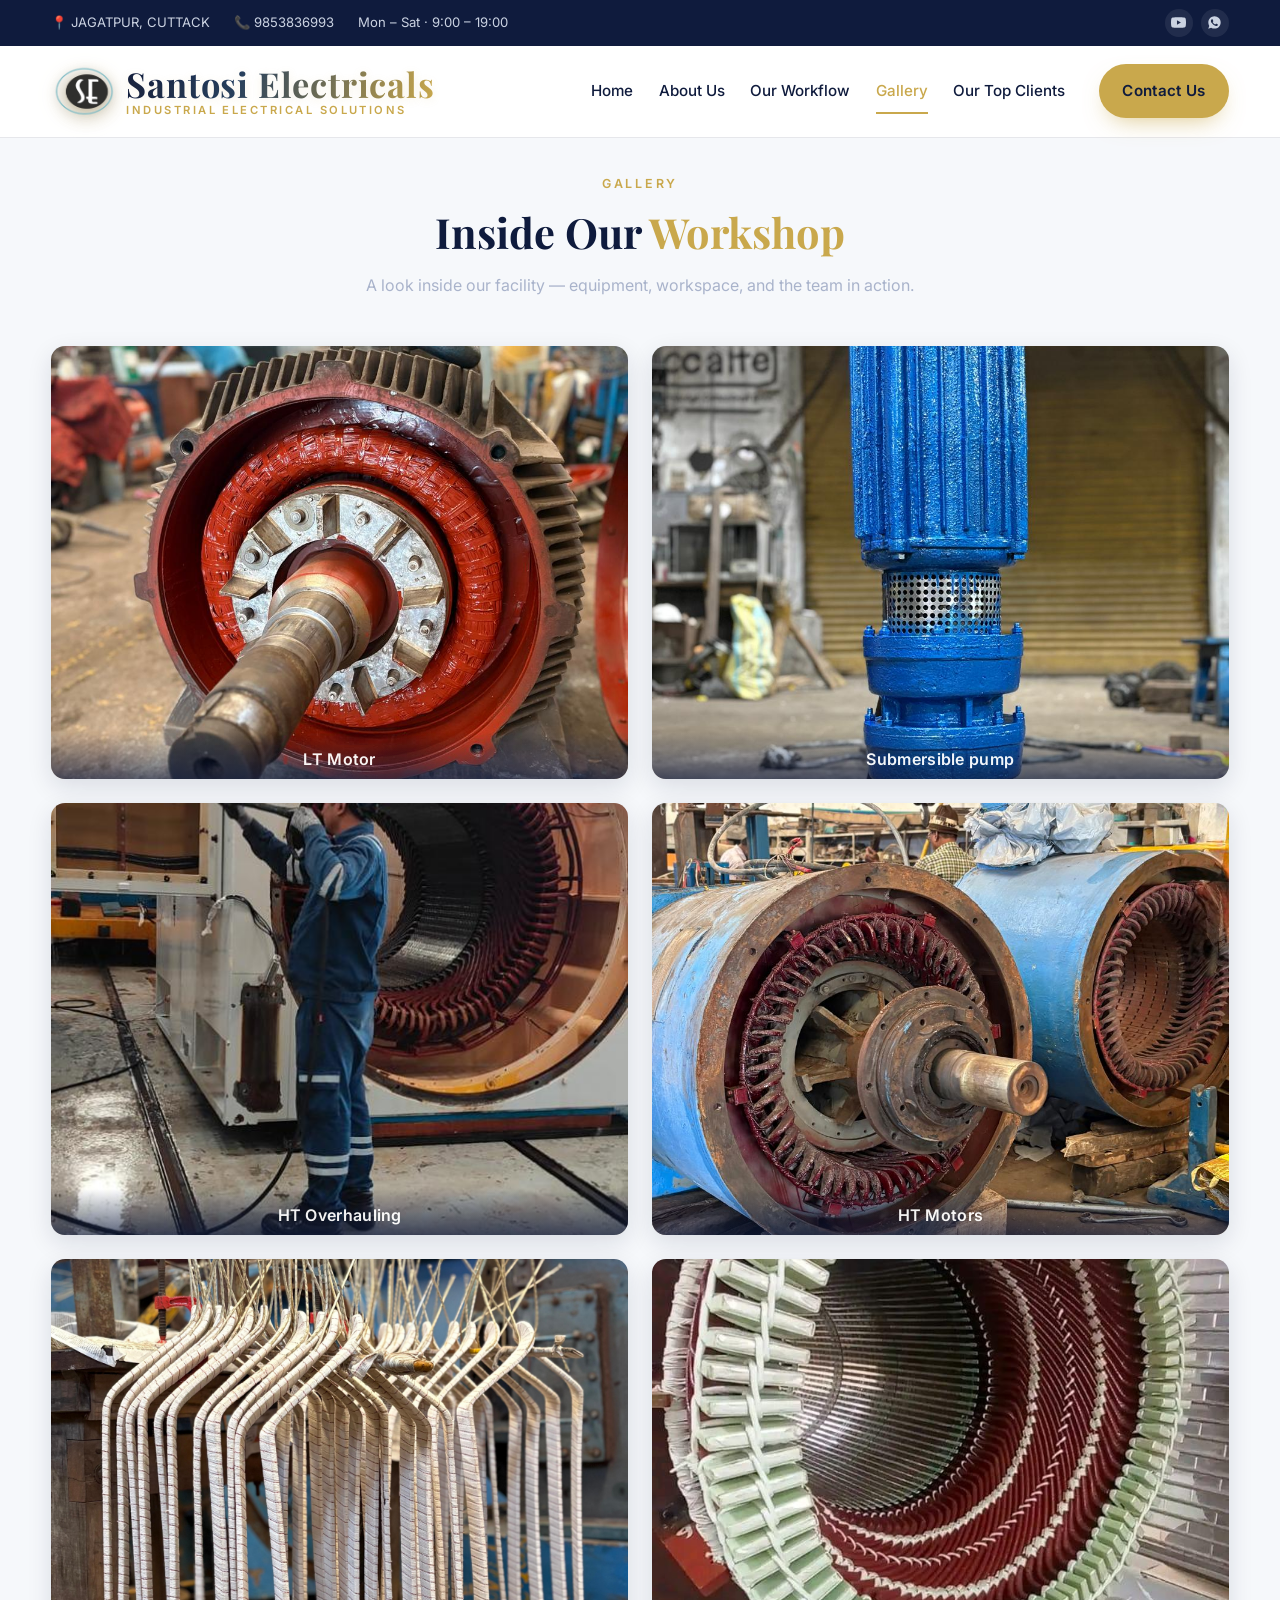
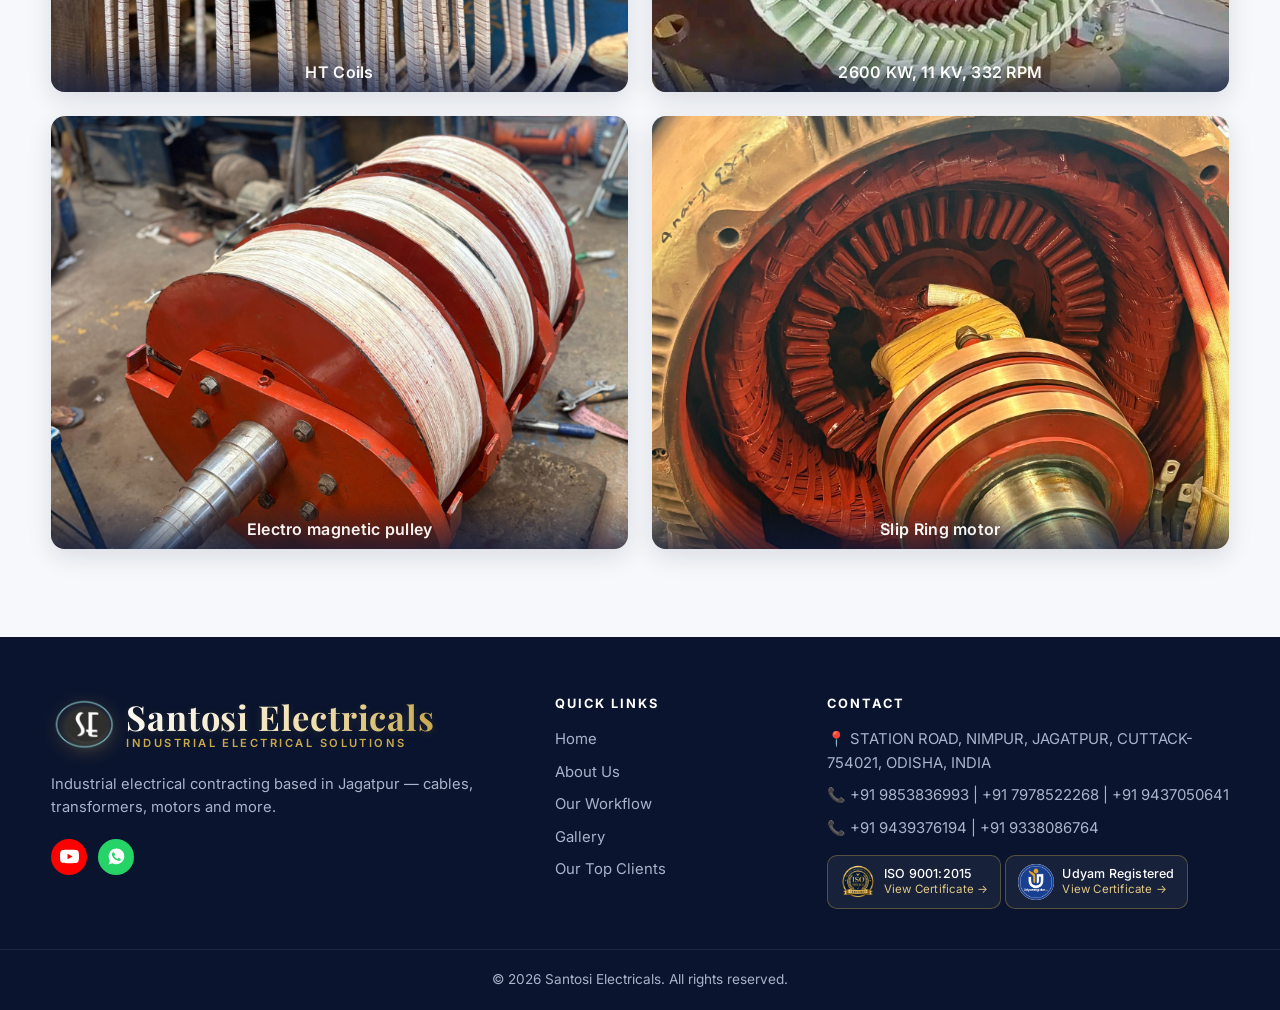
==== gallery.html @ 4893f8ea "Add files via upload" ====
<!doctype html>
<html lang="en">
    <link rel="stylesheet" href="style.css">
<head>
  <meta charset="utf-8" />
  <meta name="viewport" content="width=device-width, initial-scale=1" />
  <title>Gallery — Santosi Electricals</title>
  <meta name="description" content="Inside the Santosi Electricals workshop — transformer winding, motor repair, cable stock and the team in action." />
  <link rel="preconnect" href="https://fonts.googleapis.com" />
  <link rel="preconnect" href="https://fonts.gstatic.com" crossorigin />
  <link href="https://fonts.googleapis.com/css2?family=Playfair+Display:wght@600;700&family=Inter:wght@300;400;500;600;700&display=swap" rel="stylesheet" />
  <link rel="stylesheet" href="./styles.css" />
</head>
<body>
  <!-- TOP BAR -->
  <div class="topbar">
    <div class="container topbar__row">
      <span>📍 JAGATPUR, CUTTACK</span>
      <span>📞 <a href="tel:9853836993">9853836993</a></span>
      <span class="hide-sm">Mon – Sat · 9:00 – 19:00</span>
      <div class="topbar__socials">
        <a href="https://youtube.com/@santosielectricals?si=56mB2wYO0T63QfF6" target="_blank" rel="noopener" aria-label="YouTube" class="social social--yt">
          <svg viewBox="0 0 24 24" fill="currentColor"><path d="M23.5 6.19a3.02 3.02 0 0 0-2.12-2.14C19.5 3.5 12 3.5 12 3.5s-7.5 0-9.38.55A3.02 3.02 0 0 0 .5 6.19 31.5 31.5 0 0 0 0 12a31.5 31.5 0 0 0 .5 5.81 3.02 3.02 0 0 0 2.12 2.14c1.88.55 9.38.55 9.38.55s7.5 0 9.38-.55a3.02 3.02 0 0 0 2.12-2.14A31.5 31.5 0 0 0 24 12a31.5 31.5 0 0 0-.5-5.81zM9.55 15.5V8.5l6.27 3.5-6.27 3.5z"/></svg>
        </a>
        <a href="https://wa.me/919853836993" target="_blank" rel="noopener" aria-label="WhatsApp" class="social social--wa">
          <svg viewBox="0 0 24 24" fill="currentColor"><path d="M12.04 2C6.58 2 2.11 6.45 2.1 11.92c0 1.97.52 3.89 1.51 5.58L2 22l4.58-1.58c1.62.88 3.44 1.35 5.34 1.35h.04c5.46 0 9.92-4.45 9.93-9.93.01-2.65-1.03-5.14-2.91-7.02A9.86 9.86 0 0 0 12.04 2zm5.7 14.07c-.25.71-1.45 1.33-2.01 1.41-.53.08-1.04.24-3.45-.73-2.9-1.17-4.76-4.08-4.91-4.27-.14-.19-1.17-1.56-1.17-2.97 0-1.42.74-2.11.99-2.4.25-.29.55-.37.74-.37.18 0 .37 0 .53.01.19 0 .43-.07.66.51.24.6.82 2.1.89 2.25.08.15.12.32.03.51-.1.19-.15.31-.29.48-.14.17-.3.37-.43.5-.14.14-.29.29-.13.56.16.27.74 1.23 1.59 1.99 1.1.98 2.04 1.28 2.36 1.42.24.1.39.08.54-.05.15-.13.63-.73.8-.98.16-.25.33-.21.54-.13.22.08 1.38.65 1.62.77.24.12.4.18.46.28.06.1.06.58-.19 1.29z"/></svg>
        </a>
      </div>
    </div>
  </div>
  <!-- HEADER -->
  <header class="header" id="header">
    <div class="container header__row">
      <a href="./index.html" class="brand">
        <img src="logo-2.png" alt="Santosi Electricals logo" class="brand__logo" />
        <span class="brand__text">
          <strong>Santosi Electricals</strong>
          <em>Industrial Electrical Solutions</em>
        </span>
      </a>
      <nav class="nav" id="nav">
        <a href="./index.html#home" class="nav__link active">Home</a>
        <a href="./index.html#about" class="nav__link">About Us</a>
        <a href="./index.html#workflow" class="nav__link">Our Workflow</a>
        <a href="./gallery.html" class="nav__link">Gallery</a>
        <a href="./clients.html" class="nav__link active">Our Top Clients</a>
        <a href="https://forms.gle/D7yBqXoRjKszG5NP6" target="_blank" rel="noopener" class="btn btn--gold nav__cta">Contact Us</a>
      </nav>
      <button class="burger" id="burger" aria-label="Toggle menu">
        <span></span><span></span><span></span>
      </button>
    </div>
  </header>
  <section class="gallery gallery-page">
    <div class="container">
      <div class="section-head">
        <span class="eyebrow">Gallery</span>
        <h2>Inside Our <span class="gold">Workshop</span></h2>
        <p class="section-head__sub">A look inside our facility — equipment, workspace, and the team in action.</p>
      </div>
      <div class="gallery__grid">
        <a href="LT Motor.jpg" class="gallery__item" target="_blank" rel="noopener"><img src="LT Motor.jpg" alt="LT motor" loading="lazy"><span class="gallery__caption">LT Motor</span></a>
        <a href="Submersible pump.jpg" class="gallery__item" target="_blank" rel="noopener"><img src="Submersible pump.jpg" alt="Submersible pump" loading="lazy"><span class="gallery__caption">Submersible pump</span></a>
        <a href="HT Overhauling.jpg" class="gallery__item" target="_blank" rel="noopener"><img src="HT Overhauling.jpg" alt="HT overhauling" loading="lazy"><span class="gallery__caption">HT Overhauling</span></a>
        <a href="HT Motors.jpg" class="gallery__item" target="_blank" rel="noopener"><img src="HT Motors.jpg" alt="HT Motors" loading="lazy"><span class="gallery__caption">HT Motors</span></a>
        <a href="HT Coils.jpg" class="gallery__item" target="_blank" rel="noopener"><img src="HT Coils.jpg" alt="HT Coils" loading="lazy"><span class="gallery__caption">HT Coils</span></a>
        <a href="2600 KW, 11 KV, 332 RPM.jpg" class="gallery__item" target="_blank" rel="noopener"><img src="2600 KW, 11 KV, 332 RPM.jpg" alt="2600 KW, 11 KV, 332 RPM" loading="lazy"><span class="gallery__caption">2600 KW, 11 KV, 332 RPM</span></a>
        <a href="Electro magnetic pulley.jpg" class="gallery__item" target="_blank" rel="noopener"><img src="Electro magnetic pulley.jpg" alt="Electro magnetic pulley" loading="lazy"><span class="gallery__caption">Electro magnetic pulley</span></a>
        <a href="Slip Ring motor.jpg" class="gallery__item" target="_blank" rel="noopener"><img src="Slip Ring motor.jpg" alt="Slip Ring motor" loading="lazy"><span class="gallery__caption">Slip Ring motor</span></a>
      </div>
    </div>
  </section>
  <!-- FOOTER -->
  <footer class="footer">
    <div class="container footer__grid">
      <div>
        <div class="brand brand--light">
          <img src="logo-2.png" alt="Santosi Electricals logo" class="brand__logo" />
          <span class="brand__text">
            <strong>Santosi Electricals</strong>
            <em>Industrial Electrical Solutions</em>
          </span>
        </div>
        <p class="footer__about">Industrial electrical contracting based in Jagatpur — cables, transformers, motors and more.</p>
        <div class="footer__socials">
          <a href="https://youtube.com/@santosielectricals?si=56mB2wYO0T63QfF6" target="_blank" rel="noopener" aria-label="YouTube" class="social social--yt">
            <svg viewBox="0 0 24 24" fill="currentColor"><path d="M23.5 6.19a3.02 3.02 0 0 0-2.12-2.14C19.5 3.5 12 3.5 12 3.5s-7.5 0-9.38.55A3.02 3.02 0 0 0 .5 6.19 31.5 31.5 0 0 0 0 12a31.5 31.5 0 0 0 .5 5.81 3.02 3.02 0 0 0 2.12 2.14c1.88.55 9.38.55 9.38.55s7.5 0 9.38-.55a3.02 3.02 0 0 0 2.12-2.14A31.5 31.5 0 0 0 24 12a31.5 31.5 0 0 0-.5-5.81zM9.55 15.5V8.5l6.27 3.5-6.27 3.5z"/></svg>
          </a>
          <a href="https://wa.me/919853836993" target="_blank" rel="noopener" aria-label="WhatsApp" class="social social--wa">
            <svg viewBox="0 0 24 24" fill="currentColor"><path d="M12.04 2C6.58 2 2.11 6.45 2.1 11.92c0 1.97.52 3.89 1.51 5.58L2 22l4.58-1.58c1.62.88 3.44 1.35 5.34 1.35h.04c5.46 0 9.92-4.45 9.93-9.93.01-2.65-1.03-5.14-2.91-7.02A9.86 9.86 0 0 0 12.04 2zm5.7 14.07c-.25.71-1.45 1.33-2.01 1.41-.53.08-1.04.24-3.45-.73-2.9-1.17-4.76-4.08-4.91-4.27-.14-.19-1.17-1.56-1.17-2.97 0-1.42.74-2.11.99-2.4.25-.29.55-.37.74-.37.18 0 .37 0 .53.01.19 0 .43-.07.66.51.24.6.82 2.1.89 2.25.08.15.12.32.03.51-.1.19-.15.31-.29.48-.14.17-.3.37-.43.5-.14.14-.29.29-.13.56.16.27.74 1.23 1.59 1.99 1.1.98 2.04 1.28 2.36 1.42.24.1.39.08.54-.05.15-.13.63-.73.8-.98.16-.25.33-.21.54-.13.22.08 1.38.65 1.62.77.24.12.4.18.46.28.06.1.06.58-.19 1.29z"/></svg>
          </a>
        </div>
      </div>
      <div>
        <h5>Quick Links</h5>
        <ul>
          <li><a href="./index.html#home">Home</a></li>
          <li><a href="./index.html#about">About Us</a></li>
          <li><a href="./index.html#workflow">Our Workflow</a></li>
          <li><a href="./gallery.html">Gallery</a></li>
          <li><a href="./clients.html">Our Top Clients</a></li>
        </ul>
      </div>
      <div>
        <h5>Contact</h5>
        <ul>
          <li>📍 STATION ROAD, NIMPUR, JAGATPUR, CUTTACK-754021, ODISHA, INDIA</li>
          <li class="footer__phone">📞 <a href="tel:9853836993">+91 9853836993</a> | <a href="tel:7978522268">+91 7978522268</a> | <a href="tel:9437050641">+91 9437050641</a></li>
          <li class="footer__phone">📞 <a href="tel:9439376194">+91 9439376194</a> | <a href="tel:9338086764">+91 9338086764</a></li>
        </ul>
        <a href="SANTOSI ELECTRICALS.pdf" target="_blank" rel="noopener" class="iso-badge iso-badge--footer" aria-label="View ISO 9001:2015 Certificate (PDF)">
          <img src="iso-cert.png" alt="ISO 9001:2015 Certified" loading="lazy" />
          <span>ISO 9001:2015<br/><em>View Certificate →</em></span>
        </a>
        <a href="UYDAM CERTIFICATE.SE.pdf" target="_blank" rel="noopener" class="udyam-badge udyam-badge--footer" aria-label="View Udyam Certificate (PDF)">
          <img src="Udyam-cert-logo.png" alt="Udyam Registered" loading="lazy" />
          <span>Udyam Registered<br/><em>View Certificate →</em></span>
        </a>
      </div>
    </div>
    <div class="footer__bottom">
      <div class="container">© <span id="year"></span> Santosi Electricals. All rights reserved.</div>
    </div>
  </footer>
  <script src="./script.js"></script>
</body>
</html>
---- style.css ----
/* ---------- Tokens ---------- */
:root{
  --navy-900:#0f1b3d;
  --navy-800:#15244f;
  --navy-700:#1e3a5f;
  --gold:#c9a84c;
  --gold-soft:#e0c884;
  --paper:#e8edf3;
  --bg:#f6f8fb;
  --text:#0f1b3d;
  --muted:#5b6884;
  --line:rgba(15,27,61,.10);
  --shadow-lg:0 25px 60px -25px rgba(15,27,61,.45);
  --shadow-md:0 12px 30px -15px rgba(15,27,61,.35);
  --radius:14px;
}

*{box-sizing:border-box}
html{scroll-behavior:smooth;}
body{
  margin:0;
  font-family:'Inter',system-ui,sans-serif;
  color:var(--text);
  background:var(--bg);
  line-height:1.6;
  -webkit-font-smoothing:antialiased;
}
img{max-width:100%;display:block}
a{color:inherit;text-decoration:none}
h1,h2,h3,h4,h5{font-family:'Playfair Display',serif;font-weight:700;line-height:1.15;margin:0 0 .4em}
h1{font-size:clamp(2.2rem,5vw,4rem)}
h2{font-size:clamp(1.8rem,3.4vw,2.6rem)}
h3{font-size:1.25rem}
p{margin:0 0 1em}
.gold{color:var(--gold)}
.eyebrow{
  display:inline-block;
  font-size:.78rem;letter-spacing:.22em;text-transform:uppercase;
  color:var(--gold);font-weight:600;margin-bottom:.9rem;
}
.container{width:min(1180px,92%);margin-inline:auto}
.hide-sm{display:none}
@media(min-width:720px){.hide-sm{display:inline}}

/* ---------- Buttons ---------- */
.btn{
  display:inline-flex;align-items:center;justify-content:center;
  gap:.5rem;padding:.85rem 1.4rem;border-radius:999px;
  font-weight:600;font-size:.95rem;letter-spacing:.02em;
  transition:transform .2s ease, box-shadow .2s ease, background .2s ease, color .2s ease;
  border:1px solid transparent;cursor:pointer;
}
.btn--lg{padding:1.05rem 1.8rem;font-size:1rem}
.btn--gold{background:var(--gold);color:var(--navy-900);box-shadow:0 10px 25px -10px rgba(201,168,76,.7)}
.btn--gold:hover{background:var(--gold-soft);transform:translateY(-2px)}
.btn--navy{background:var(--navy-900);color:#fff}
.btn--navy:hover{background:var(--navy-800);transform:translateY(-2px)}
.btn--ghost{border-color:rgba(255,255,255,.5);color:#fff}
.btn--ghost:hover{background:rgba(255,255,255,.1)}
.btn--ghost-dark{border-color:var(--navy-900);color:var(--navy-900)}
.btn--ghost-dark:hover{background:var(--navy-900);color:#fff}

/* ---------- Top bar ---------- */
.topbar{background:var(--navy-900);color:#cbd3e2;font-size:.82rem}
.topbar__row{display:flex;gap:1.5rem;align-items:center;padding:.55rem 0;flex-wrap:wrap}
.topbar a:hover{color:var(--gold)}

/* ---------- Header ---------- */
.header{
  position:sticky;top:0;z-index:50;
  background:rgba(255,255,255,.92);
  backdrop-filter:blur(10px);
  border-bottom:1px solid var(--line);
}
.header__row{display:flex;align-items:center;justify-content:space-between;padding:.85rem 0}
.brand{display:flex;align-items:center;gap:.7rem}
.brand__mark{
  width:44px;height:44px;border-radius:10px;
  background:linear-gradient(135deg,var(--navy-900),var(--navy-700));
  color:var(--gold);display:grid;place-items:center;
  font-family:'Playfair Display',serif;font-weight:700;
  box-shadow:var(--shadow-md);
}
.brand__text{display:flex;flex-direction:column;line-height:1.05}
.brand__text strong{
  font-family:'Playfair Display',serif;
  font-size:2.15rem;font-weight:700;letter-spacing:.8px;
  background:linear-gradient(100deg,var(--navy-900) 0%,var(--navy-700) 35%,var(--gold) 100%);
  -webkit-background-clip:text;background-clip:text;color:transparent;
  text-shadow:0 2px 10px rgba(201,168,76,.15);
}
.brand__text em{font-style:normal;font-size:.7rem;letter-spacing:.22em;text-transform:uppercase;color:var(--gold);font-weight:600;margin-top:3px}
.brand__logo{
  width:64px;height:64px;object-fit:contain;display:block;
  filter:drop-shadow(0 4px 10px rgba(201,168,76,.45)) drop-shadow(0 2px 4px rgba(15,27,61,.25));
  transition:transform .35s ease, filter .35s ease;
}
.brand:hover .brand__logo{transform:rotate(-6deg) scale(1.05);filter:drop-shadow(0 6px 14px rgba(201,168,76,.65))}
.brand--light .brand__text strong{
  background:linear-gradient(95deg,#fff 0%,#f4e4b8 60%,var(--gold) 100%);
  -webkit-background-clip:text;background-clip:text;color:transparent;
}
.brand__logo--light{filter:drop-shadow(0 4px 12px rgba(201,168,76,.55))}

/* ---------- Topbar socials ---------- */
.topbar__socials{margin-left:auto;display:flex;gap:.5rem;align-items:center}
.topbar__socials .social{
  width:28px;height:28px;display:grid;place-items:center;border-radius:50%;
  background:rgba(255,255,255,.08);color:#cbd3e2;transition:all .25s ease;
}
.topbar__socials .social svg{width:15px;height:15px}
.social--yt{background:#FF0000;color:#fff;box-shadow:0 0 0 0 rgba(255,0,0,.55);animation:yt-pulse 2.2s infinite}
.social--yt svg{width:17px;height:17px}
.social--yt:hover{background:#e60000;transform:translateY(-2px) scale(1.08);box-shadow:0 4px 14px rgba(255,0,0,.45)}
@keyframes yt-pulse{0%{box-shadow:0 0 0 0 rgba(255,0,0,.55)}70%{box-shadow:0 0 0 8px rgba(255,0,0,0)}100%{box-shadow:0 0 0 0 rgba(255,0,0,0)}}

.social--wa{background:#25D366;color:#fff;box-shadow:0 0 0 0 rgba(37,211,102,.55);animation:wa-pulse 2.2s infinite}
.social--wa svg{width:17px;height:17px}
.social--wa:hover{background:#1ebe5d;transform:translateY(-2px) scale(1.08);box-shadow:0 4px 14px rgba(37,211,102,.45)}
@keyframes wa-pulse{0%{box-shadow:0 0 0 0 rgba(37,211,102,.55)}70%{box-shadow:0 0 0 8px rgba(37,211,102,0)}100%{box-shadow:0 0 0 0 rgba(37,211,102,0)}}

.nav{display:flex;align-items:center;gap:1.6rem}
.nav__link{position:relative;font-weight:500;font-size:.95rem;color:var(--navy-900);padding:.4rem 0;transition:color .25s ease}
.nav__link::after{
  content:"";position:absolute;left:0;right:0;bottom:-4px;height:2px;
  background:var(--gold);transform:scaleX(0);transform-origin:left;
  transition:transform .25s ease;
}
.nav__link:hover,.nav__link.active{color:var(--gold)}
.nav__link:hover::after,.nav__link.active::after{transform:scaleX(1)}
.nav__cta{margin-left:.5rem}
.burger{display:none;background:none;border:0;flex-direction:column;gap:5px;cursor:pointer;padding:8px}
.burger span{width:24px;height:2px;background:var(--navy-900);display:block;transition:.3s}

@media(max-width:880px){
  .nav{
    position:absolute;top:100%;left:0;right:0;
    background:#fff;flex-direction:column;align-items:stretch;
    gap:0;padding:1rem 5%;border-top:1px solid var(--line);
    transform:translateY(-10px);opacity:0;pointer-events:none;transition:.25s;
  }
  .nav.open{transform:translateY(0);opacity:1;pointer-events:auto}
  .nav__link{padding:.85rem 0;border-bottom:1px solid var(--line)}
  .nav__cta{margin:.8rem 0 0}
  .burger{display:flex}
}

/* ---------- Hero ---------- */
.hero{position:relative;min-height:88vh;display:flex;align-items:center;color:#fff;overflow:hidden}
.hero__bg{position:absolute;inset:0;background-size:cover;background-position:center right;background-repeat:no-repeat;background-color:#0f1b3d;filter:saturate(1.05) contrast(1.05)}
.hero__overlay{
  position:absolute;inset:0;
  background:
    linear-gradient(90deg,rgba(15,27,61,.97) 0%,rgba(15,27,61,.9) 35%,rgba(15,27,61,.55) 65%,rgba(15,27,61,.25) 100%),
    radial-gradient(1200px 600px at 85% 50%,rgba(201,168,76,.12),transparent 60%);
}
@media (max-width:780px){
  .hero__bg{background-position:center;opacity:.45}
  .hero__overlay{background:linear-gradient(180deg,rgba(15,27,61,.85),rgba(15,27,61,.95))}
}
.hero__content{position:relative;padding:7rem 0 5rem;max-width:760px}
.hero .eyebrow{color:var(--gold-soft)}
.hero p.lead{font-size:1.15rem;color:#d6dceb;max-width:560px;margin-bottom:2rem}
.hero__cta{display:flex;gap:.9rem;flex-wrap:wrap;margin-bottom:3rem}
.hero__stats{display:grid;grid-template-columns:repeat(3,minmax(0,1fr));gap:1.5rem;max-width:560px;border-top:1px solid rgba(255,255,255,.18);padding-top:1.5rem}
.hero__stats strong{font-family:'Playfair Display',serif;font-size:2rem;color:var(--gold);display:block}
.hero__stats span{font-size:.85rem;color:#c4ccdd}

/* ---------- Services strip ---------- */
.services{margin-top:-70px;position:relative;z-index:3;padding-bottom:2.5rem 0 5.5rem}
.services__grid{
  display:grid;grid-template-columns:repeat(auto-fit,minmax(220px,1fr));
  gap:1.2rem;background:#fff;padding:2rem;border-radius:var(--radius);
  box-shadow:var(--shadow-lg);
}
.service{padding:1rem;border-radius:10px;transition:.25s;border:1px solid transparent}
.service:hover{background:var(--paper);border-color:var(--line);transform:translateY(-4px)}
.service__icon{
  width:54px;height:54px;border-radius:12px;
  background:linear-gradient(135deg,var(--navy-900),var(--navy-700));
  color:var(--gold);display:grid;place-items:center;font-size:1.5rem;margin-bottom:1rem;
}
.service h3{margin-bottom:.4rem}
.service p{color:var(--muted);font-size:.93rem;margin:0}

/* ---------- About ---------- */
.about{padding:5rem 0 2rem}
.about__grid{display:grid;grid-template-columns:1fr 1fr;gap:4rem;align-items:center}
@media(max-width:880px){.about__grid{grid-template-columns:1fr;gap:2.5rem}}
.about__media{position:relative}
.about__media img{border-radius:var(--radius);box-shadow:var(--shadow-lg);aspect-ratio:4/3;object-fit:cover}
.about__badge{
  position:absolute;bottom:-25px;right:-15px;
  background:var(--gold);color:var(--navy-900);
  padding:1.2rem 1.4rem;border-radius:var(--radius);
  display:flex;align-items:center;gap:.8rem;box-shadow:var(--shadow-md);
}
.about__badge strong{font-family:'Playfair Display',serif;font-size:2.2rem;line-height:1}
.about__badge span{font-size:.8rem;font-weight:600;letter-spacing:.06em}
.ticks{list-style:none;padding:0;margin:0 0 1.8rem;display:grid;gap:.6rem}
.ticks li{padding-left:1.8rem;position:relative;color:var(--navy-800)}
.ticks li::before{
  content:"✓";position:absolute;left:0;top:0;width:22px;height:22px;
  background:var(--gold);color:var(--navy-900);border-radius:50%;
  display:grid;place-items:center;font-size:.75rem;font-weight:700;
}
.about__cta{display:flex;gap:.8rem;flex-wrap:wrap}

/* ---------- From the Owner ---------- */
.owner{padding:2.5rem 0 5.5rem;background:#fff;position:relative;overflow:hidden}
.owner::before{
  content:"";position:absolute;inset:0;
  background:radial-gradient(700px 400px at 10% 20%,rgba(201,168,76,.06),transparent 60%);
  pointer-events:none;
}
.owner__grid{display:grid;grid-template-columns:auto 1fr;gap:3.5rem;align-items:center;position:relative}
@media(max-width:880px){.owner__grid{grid-template-columns:1fr;gap:2rem;justify-items:center}}
.owner__media{position:relative;display:flex;justify-content:center;align-items:center}
.owner__photo-placeholder,
.owner__img{
  /* width:auto;height:100%;max-height:100%;aspect-ratio:1/1;border-radius:var(--radius);
  object-fit:contain;display:block;
  box-shadow:var(--shadow-lg);position:relative;
  background:linear-gradient(135deg,var(--navy-900),var(--navy-700)); */
  width:100%;max-width:300px;aspect-ratio:4/5;
  border-radius:6px;object-fit:cover;display:block;
  background:#fff;padding:12px;
  box-shadow:0 20px 40px -20px rgba(10,20,50,.25),0 0 0 1px rgba(10,20,50,.06);
}
@media(max-width:520px){
  .owner__img{max-width:min(75vw,260px)}
}
.owner__photo-placeholder{
  background:linear-gradient(135deg,var(--navy-900),var(--navy-700));
  display:flex;align-items:center;justify-content:center;color:#fff;font-weight:600;
}
.owner__photo-placeholder::before{
  content:"";position:absolute;inset:-6px;border:2px solid var(--gold);border-radius:calc(var(--radius) + 6px);pointer-events:none;
}
.owner__photo-placeholder span{text-align:center;padding:1rem;opacity:.85;font-size:.95rem}
.owner__copy .eyebrow{margin-bottom:1rem}
.owner__quote{
  font-family:'Playfair Display',serif;font-size:clamp(1.15rem,2.2vw,1.45rem);
  color:var(--navy-800);line-height:1.55;margin:0 0 2rem;
  position:relative;padding-left:1.6rem;border-left:3px solid var(--gold);
}
.owner__meta strong{
  font-family:'Playfair Display',serif;font-size:1.45rem;color:var(--navy-900);display:block;
}
.owner__meta span{
  font-size:.82rem;letter-spacing:.18em;text-transform:uppercase;color:var(--gold);font-weight:600;margin-top:6px;display:block;
}

/* ---------- Workflow ---------- */
.workflow{background:var(--navy-900);color:#dbe2f0;padding:5.5rem 0;position:relative;overflow:hidden}
.workflow::before{
  content:"";position:absolute;inset:0;
  background:radial-gradient(800px 400px at 80% 10%,rgba(201,168,76,.18),transparent 60%);
  pointer-events:none;
}
.workflow h2{color:#fff}
.section-head{text-align:center;max-width:680px;margin:0 auto 3rem}
.section-head__sub{color:#a9b3cb}
.steps{
  list-style:none;padding:0;margin:0 0 4rem;
  display:grid;grid-template-columns:repeat(4,1fr);gap:1.2rem;
  counter-reset:step;
}
.step:nth-child(5){grid-column:2/3}
.step:nth-child(6){grid-column:3/4}
@media (max-width:900px){
  .steps{grid-template-columns:repeat(2,1fr)}
  .step:nth-child(5),.step:nth-child(6){grid-column:auto}
}
@media (max-width:520px){
  .steps{grid-template-columns:1fr}
}
.step{
  background:linear-gradient(180deg,rgba(255,255,255,.04),rgba(255,255,255,.02));
  border:1px solid rgba(255,255,255,.08);
  border-radius:var(--radius);padding:1.6rem 1.4rem;position:relative;
  transition:.3s;
}
.step:hover{transform:translateY(-6px);border-color:var(--gold);background:rgba(201,168,76,.06)}
.step__num{
  font-family:'Playfair Display',serif;font-size:2.2rem;
  color:var(--gold);line-height:1;margin-bottom:.6rem;
}
.step h4{font-size:1.1rem;color:#fff;margin-bottom:.4rem;font-family:'Inter',sans-serif;font-weight:600}
.step p{color:#a9b3cb;font-size:.92rem;margin:0}

.workflow__gallery{
  display:grid;grid-template-columns:repeat(auto-fit,minmax(240px,1fr));gap:1rem;
}
.workflow__gallery figure{margin:0;position:relative;border-radius:var(--radius);overflow:hidden;aspect-ratio:4/3}
.workflow__gallery img{width:100%;height:100%;object-fit:cover;transition:.5s}
.workflow__gallery figure:hover img{transform:scale(1.07)}
.workflow__gallery figcaption{
  position:absolute;left:0;right:0;bottom:0;padding:.9rem 1.1rem;
  background:linear-gradient(180deg,transparent,rgba(15,27,61,.9));
  color:#fff;font-weight:600;letter-spacing:.04em;
}

/* ---------- CTA ---------- */
.cta{background:var(--paper);padding:3.5rem 0}
.cta__row{display:flex;justify-content:space-between;align-items:center;gap:2rem;flex-wrap:wrap}
.cta h3{margin:0 0 .3rem;font-size:1.6rem}
.cta p{margin:0;color:var(--muted)}

.cta-bar{padding:3.5rem 0 5rem;background:var(--paper)}
.cta-bar__row{display:flex;justify-content:space-between;align-items:center;gap:2rem;flex-wrap:wrap}
.cta-bar h3{margin:0 0 .3rem;font-size:1.6rem}
.cta-bar p{margin:0;color:var(--muted)}

/* ---------- Footer ---------- */
.footer{background:#0a142e;color:#a9b3cb;padding-top:3.5rem}
.brand--light .brand__text em{color:var(--gold)}
.footer__grid{display:grid;grid-template-columns:2fr 1fr 1fr;gap:2.5rem;padding-bottom:2.5rem}
@media(max-width:720px){.footer__grid{grid-template-columns:1fr}}
.footer__about{margin-top:1rem;font-size:.92rem}
.footer h5{font-family:'Inter',sans-serif;color:#fff;text-transform:uppercase;font-size:.8rem;letter-spacing:.16em;margin:.3rem 0 1rem}
.footer ul{list-style:none;padding:0;margin:0;display:grid;gap:.55rem;font-size:.93rem}
.footer a:hover{color:var(--gold)}
.footer__phone{white-space:nowrap}
@media(max-width:420px){.footer__phone{white-space:normal}}
.footer__bottom{border-top:1px solid rgba(255,255,255,.08);padding:1.2rem 0;font-size:.85rem;text-align:center}

.footer__socials{display:flex;gap:.7rem;align-items:center;margin-top:1.2rem}
.footer__socials .social{width:36px;height:36px;display:grid;place-items:center;border-radius:50%;transition:all .25s ease}
.footer__socials .social svg{width:19px;height:19px}
.footer__socials .social--yt{background:#FF0000;color:#fff;box-shadow:0 0 0 0 rgba(255,0,0,.55);animation:yt-pulse 2.2s infinite}
.footer__socials .social--yt:hover{background:#e60000;transform:translateY(-2px) scale(1.08);box-shadow:0 4px 14px rgba(255,0,0,.45)}
.footer__socials .social--wa{background:#25D366;color:#fff;box-shadow:0 0 0 0 rgba(37,211,102,.55);animation:wa-pulse 2.2s infinite}
.footer__socials .social--wa:hover{background:#1ebe5d;transform:translateY(-2px) scale(1.08);box-shadow:0 4px 14px rgba(37,211,102,.45)}

/* Gallery */
.gallery{padding:5.5rem 0;background:var(--bg-soft)}
.gallery__grid{display:grid;grid-template-columns:repeat(2,1fr);gap:1.5rem;margin-top:2.5rem}
.gallery__item{display:block;position:relative;overflow:hidden;border-radius:14px;aspect-ratio:4/3;box-shadow:0 8px 24px rgba(15,27,61,.12);cursor:zoom-in}
.gallery__item img{width:100%;height:100%;object-fit:cover;display:block;transition:transform .5s ease}
.gallery__item::after{content:"";position:absolute;inset:0;background:linear-gradient(180deg,transparent 55%,rgba(15,27,61,.55));opacity:0;transition:opacity .3s ease}
.gallery__item:hover img{transform:scale(1.08)}
.gallery__item:hover::after{opacity:1}
.gallery__item:hover{box-shadow:0 14px 36px rgba(15,27,61,.25);outline:2px solid var(--gold);outline-offset:2px}
@media (max-width:520px){.gallery__grid{grid-template-columns:1fr}}
.gallery-page{padding-top:2rem}
.gallery__caption{position:absolute;left:0;right:0;bottom:0;z-index:2;padding:.9rem 1rem;color:#fff;font-weight:600;font-size:1rem;letter-spacing:.3px;background:linear-gradient(180deg,transparent,rgba(15,27,61,.85));text-align:center;transform:translateY(8px);opacity:.95;transition:transform .3s ease,opacity .3s ease}
.gallery__item:hover .gallery__caption{transform:translateY(0);opacity:1;color:var(--gold)}



/* ---------- ISO Badge ---------- */
.iso-badge{
  position:absolute;bottom:-25px;left:-15px;
  background:var(--gold);color:var(--navy-900);
  padding:1.2rem 1.4rem;border-radius:var(--radius);
  display:flex;align-items:center;gap:.8rem;box-shadow:var(--shadow-md);
  z-index:3;
}
.iso-badge img{width:52px;height:52px;object-fit:contain;display:block}
.iso-badge span{font-size:.8rem;font-weight:600;letter-spacing:.06em}
@media (max-width:880px){.iso-badge{left:auto;right:-15px;bottom:-80px}}
@media (max-width:640px){.iso-badge{padding:1rem 1.1rem}.iso-badge img{width:44px;height:44px}}

.iso-badge--footer{position:static;width:auto;height:auto;border-radius:10px;background:rgba(255,255,255,.06);padding:8px 12px;box-shadow:none;display:inline-flex;align-items:center;gap:8px;margin-top:14px;color:#fff;text-decoration:none;border:1px solid rgba(201,168,76,.35)}
.iso-badge--footer img{width:36px;height:36px}
.iso-badge--footer span{font-size:.78rem;line-height:1.2;font-weight:500;letter-spacing:.2px}
.iso-badge--footer em{font-style:normal;color:var(--gold-soft);font-weight:400;font-size:.72rem}
.iso-badge--footer:hover{background:rgba(201,168,76,.12)}


/* ---------- Udyam Badge ---------- */
.udyam-badge{
  position:absolute;bottom:-90px;left:-15px;
  background:var(--gold);color:var(--navy-900);
  padding:1.2rem 1.4rem;border-radius:var(--radius);
  display:flex;align-items:center;gap:.8rem;box-shadow:var(--shadow-md);
  z-index:3;
}
.udyam-badge img{width:52px;height:52px;object-fit:contain;display:block;border-radius:50%}
.udyam-badge span{font-size:.8rem;font-weight:600;letter-spacing:.06em}
@media (max-width:880px){.udyam-badge{left:-15px;bottom:-80px}}
@media (max-width:640px){.udyam-badge{padding:1rem 1.1rem}.udyam-badge img{width:44px;height:44px}}
.udyam-badge--footer{position:static;width:auto;height:auto;border-radius:10px;background:rgba(255,255,255,.06);padding:8px 12px;box-shadow:none;display:inline-flex;align-items:center;gap:8px;margin-top:14px;color:#fff;text-decoration:none;border:1px solid rgba(201,168,76,.35)}
.udyam-badge--footer em{font-style:normal;color:var(--gold-soft);font-weight:400;font-size:.72rem}
.udyam-badge--footer:hover{background:rgba(201,168,76,.12)}
.udyam-badge--footer img{width:36px;height:36px;border-radius:50%}
.udyam-badge--footer span{font-size:.78rem;line-height:1.2;font-weight:500;letter-spacing:.2px}



/* ============ CLIENTS PAGE ============ */
.clients-hero{
  background: linear-gradient(135deg, #0f1b3d 0%, #1e3a5f 100%);
  color:#e8edf3; padding: 110px 0 70px; text-align:center;
}
.clients-hero h1{ font-family:'Playfair Display',serif; font-size:clamp(2rem,4.5vw,3.4rem); margin:.4rem 0 1rem; color:#fff; }
.clients-hero .gold{ color:#c9a84c; }
.clients-hero__sub{ max-width:680px; margin:0 auto 2.5rem; opacity:.85; }
.clients-hero__stats{
  display:grid; grid-template-columns:repeat(4,1fr); gap:1.25rem; max-width:820px; margin:0 auto;
}
.clients-hero__stats > div{
  background:rgba(255,255,255,.06); border:1px solid rgba(201,168,76,.25);
  border-radius:14px; padding:1rem .5rem;
}
.clients-hero__stats strong{ display:block; font-family:'Playfair Display',serif; color:#c9a84c; font-size:1.9rem; }
.clients-hero__stats span{ font-size:.78rem; letter-spacing:.06em; text-transform:uppercase; opacity:.8; }

.testimonials{ padding:80px 0; background:#f6f7fb; }
.testi-grid{
  display:grid; grid-template-columns:repeat(2,1fr); gap:1.5rem; margin-top:2rem;
}
.testi-card{
  background:#fff; border-radius:16px; padding:1.75rem;
  box-shadow:0 6px 24px rgba(15,27,61,.08);
  border-top:3px solid #c9a84c; position:relative; display:flex; flex-direction:column; gap:1rem;
  transition:transform .25s ease, box-shadow .25s ease;
}
.testi-card:hover{ transform:translateY(-4px); box-shadow:0 14px 36px rgba(15,27,61,.15); }
.testi-card__quote{ font-style:italic; color:#1e3a5f; line-height:1.6; position:relative; padding-left:1.5rem; }
.testi-card__quote::before{
  content:"“"; position:absolute; left:-.2rem; top:-1.2rem;
  font-family:'Playfair Display',serif; font-size:3.5rem; color:#c9a84c; line-height:1;
}
.testi-card__person{ display:flex; align-items:center; gap:.85rem; margin-top:auto; }
.testi-card__person strong{ display:block; color:#0f1b3d; }
.testi-card__person span{ font-size:.82rem; color:#64748b; }
.avatar{
  width:48px; height:48px; border-radius:50%; flex-shrink:0;
  background:linear-gradient(135deg, var(--c1,#0f1b3d), var(--c2,#1e3a5f));
  color:#fff; font-weight:700; display:flex; align-items:center; justify-content:center;
  font-size:.95rem; letter-spacing:.04em; box-shadow:0 4px 12px rgba(15,27,61,.2);
}
.testi-card__tag{
  align-self:flex-start; font-size:.72rem; letter-spacing:.08em; text-transform:uppercase;
  background:rgba(201,168,76,.15); color:#8a6f1f; padding:.35rem .7rem; border-radius:999px; font-weight:600;
}

.cases{ padding:80px 0; background:#fff; }
.case-list{ display:flex; flex-direction:column; gap:2rem; margin-top:2rem; }
.case-card{
  display:grid; grid-template-columns:1.1fr 1fr; gap:0; border-radius:18px; overflow:hidden;
  background:#fff; box-shadow:0 8px 30px rgba(15,27,61,.1); border:1px solid #eef0f6;
}
.case-card--reverse{ grid-template-columns:1fr 1.1fr; }
.case-card--reverse .case-card__media{ order:2; }
/* .case-card__media img{ width:100%; height:100%; object-fit:cover; min-height:280px; display:block; } */
.case-card__media{ overflow:hidden; max-height:320px; }
.case-card__media img{ width:100%; height:100%; object-fit:cover; min-height:240px; max-height:320px; display:block; }
.case-card__media--large{ max-height:580px; }
.case-card__media--large img{ min-height:460px; max-height:580px; }
.case-card--reverse .case-card__media{ max-height:320px; }

.case-card__media--full-img{ display:flex; align-items:center; justify-content:center; background:#eef0f6; }
.case-card__media--full-img img{ object-fit:contain; width:auto; height:auto; max-width:100%; max-height:480px; min-height:unset; }

.case-card__body{ padding:2rem; display:flex; flex-direction:column; gap:.65rem; }
.case-card__sector{
  align-self:flex-start; font-size:.72rem; letter-spacing:.1em; text-transform:uppercase;
  color:#c9a84c; font-weight:700;
}
.case-card__body h3{ font-family:'Playfair Display',serif; color:#0f1b3d; font-size:1.55rem; margin:.2rem 0 .4rem; }
.case-card__body p{ color:#475569; line-height:1.55; margin:.15rem 0; font-size:.95rem; }
.case-card__body p strong{ color:#0f1b3d; }
.case-card__metrics{
  list-style:none; padding:0; margin:1rem 0 0; display:grid; grid-template-columns:repeat(3,1fr); gap:.75rem;
  border-top:1px dashed #e2e6f0; padding-top:1rem;
}
.case-card__metrics li{ text-align:center; }
.case-card__metrics strong{ display:block; font-family:'Playfair Display',serif; color:#0f1b3d; font-size:1.3rem; }
.case-card__metrics span{ font-size:.72rem; letter-spacing:.05em; color:#64748b; text-transform:uppercase; }

.clients-strip{ padding:70px 0; background:#f6f7fb; }
.clients-strip__grid{
  display:grid; grid-template-columns:repeat(4,1fr); gap:1rem; margin-top:2rem;
}
.client-chip{
  background:#fff; border:1px solid #e2e6f0; border-radius:12px;
  padding:1.1rem 1rem; text-align:center; font-weight:600; color:#1e3a5f;
  box-shadow:0 2px 8px rgba(15,27,61,.05); transition:all .25s ease;
}
.client-chip:hover{ border-color:#c9a84c; color:#0f1b3d; transform:translateY(-2px); box-shadow:0 8px 20px rgba(201,168,76,.2); }

.clients-logos{
  display:grid; grid-template-columns:repeat(4,1fr); gap:1.25rem; margin-top:2rem;
}
.client-logo{
  background:#fff; border:1px solid #e2e6f0; border-radius:12px;
  padding:1.25rem; height:130px; display:flex; align-items:center; justify-content:center;
  box-shadow:0 2px 8px rgba(15,27,61,.05); transition:all .25s ease;
}
.client-logo img{ max-width:100%; max-height:100%; object-fit:contain; filter:grayscale(20%); transition:filter .25s ease, transform .25s ease; }
.client-logo:hover{ border-color:#c9a84c; transform:translateY(-3px); box-shadow:0 10px 24px rgba(201,168,76,.22); }
.client-logo:hover img{ filter:grayscale(0%); transform:scale(1.05); }
@media (max-width: 900px){ .clients-logos{ grid-template-columns:repeat(3,1fr); } }
@media (max-width: 600px){ .clients-logos{ grid-template-columns:repeat(2,1fr); } .client-logo{ height:110px; padding:1rem; } }


@media (max-width: 900px){
  .clients-hero__stats{ grid-template-columns:repeat(2,1fr); }
  .testi-grid{ grid-template-columns:1fr; }
  .case-card, .case-card--reverse{ grid-template-columns:1fr; }
  .case-card--reverse .case-card__media{ order:0; }
  .clients-strip__grid{ grid-template-columns:repeat(2,1fr); }
}
@media (max-width: 480px){
  .case-card__metrics{ grid-template-columns:1fr; }
}
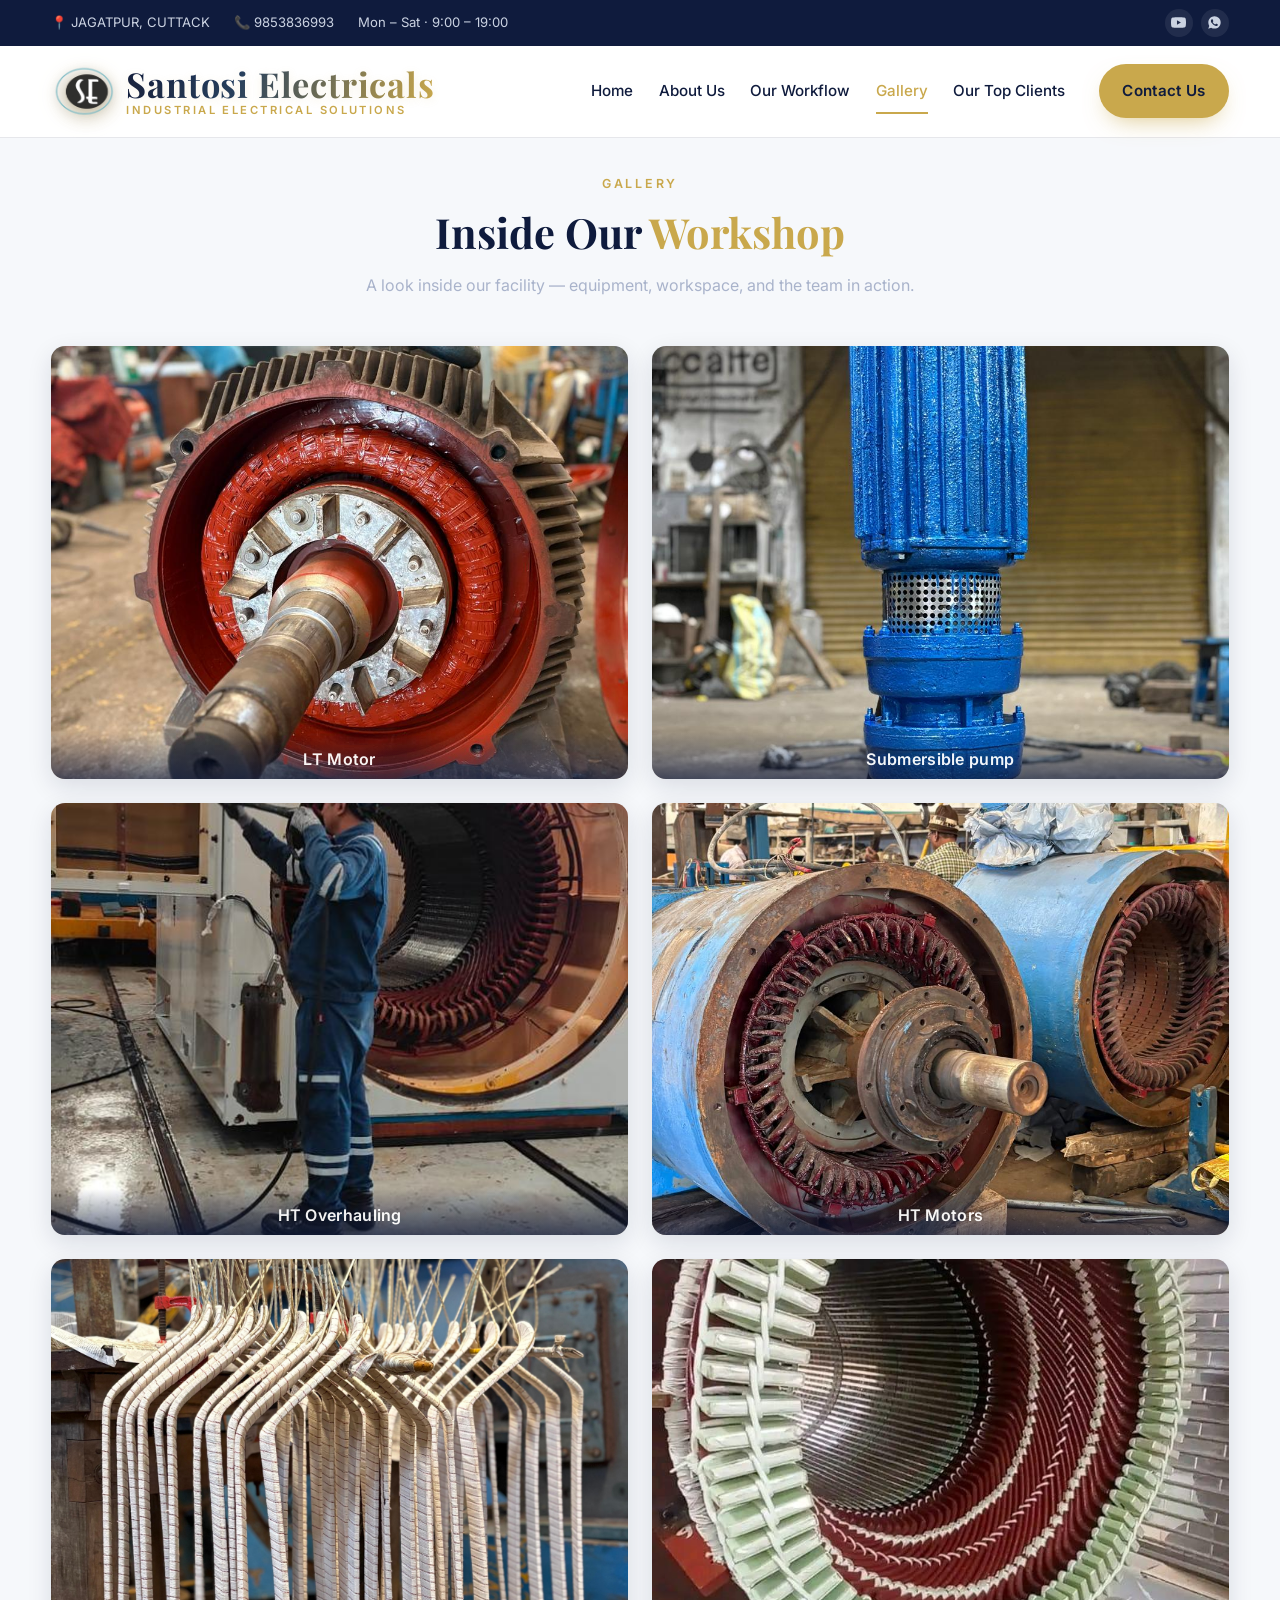
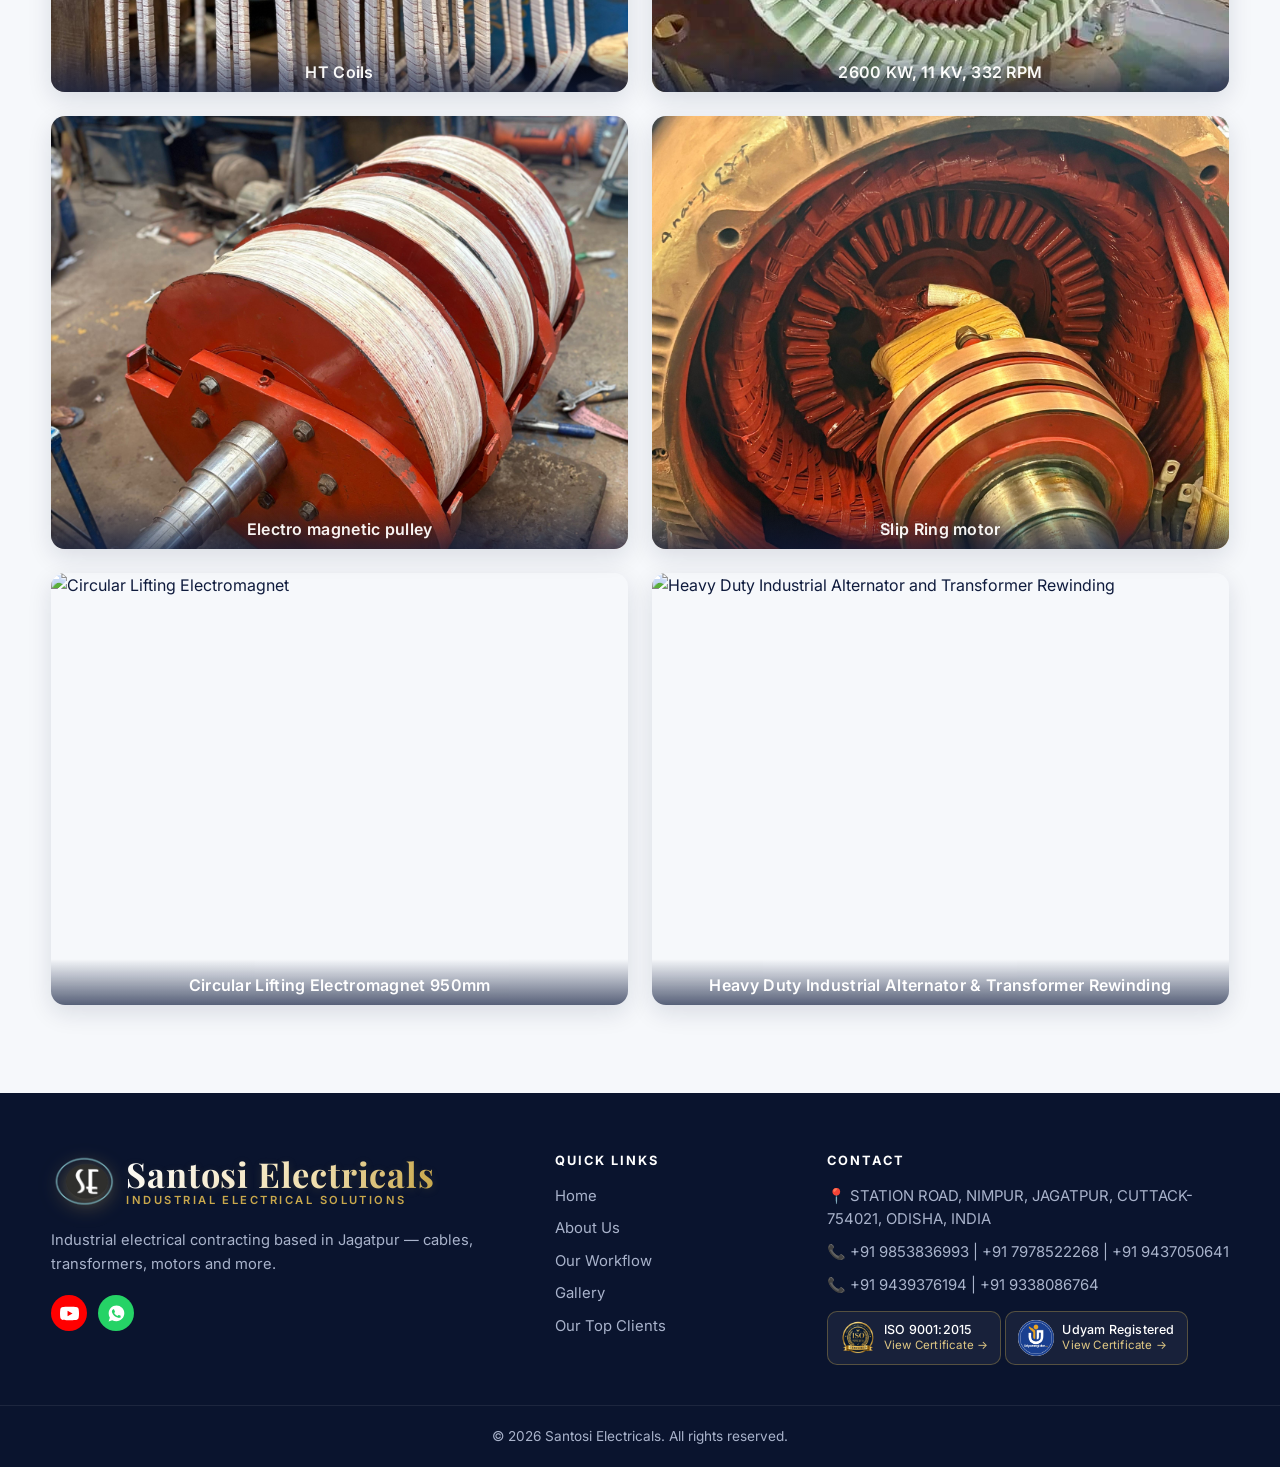
==== commit 528b7c07: "updated 2 new photos in gallery.html" ====
--- a/gallery.html
+++ b/gallery.html
@@ -67,6 +67,8 @@
         <a href="2600 KW, 11 KV, 332 RPM.jpg" class="gallery__item" target="_blank" rel="noopener"><img src="2600 KW, 11 KV, 332 RPM.jpg" alt="2600 KW, 11 KV, 332 RPM" loading="lazy"><span class="gallery__caption">2600 KW, 11 KV, 332 RPM</span></a>
         <a href="Electro magnetic pulley.jpg" class="gallery__item" target="_blank" rel="noopener"><img src="Electro magnetic pulley.jpg" alt="Electro magnetic pulley" loading="lazy"><span class="gallery__caption">Electro magnetic pulley</span></a>
         <a href="Slip Ring motor.jpg" class="gallery__item" target="_blank" rel="noopener"><img src="Slip Ring motor.jpg" alt="Slip Ring motor" loading="lazy"><span class="gallery__caption">Slip Ring motor</span></a>
+        <a href="Circular Lifting Electromagnet.jpg" class="gallery__item" target="_blank" rel="noopener"><img src="Circular Lifting Electromagnet.jpg" alt="Circular Lifting Electromagnet" loading="lazy"><span class="gallery__caption">Circular Lifting Electromagnet 950mm</span></a>
+        <a href="Heavy Duty Industrial Alternator and Transformer Rewinding.jpg" class="gallery__item" target="_blank" rel="noopener"><img src="Heavy Duty Industrial Alternator and Transformer Rewinding.jpg" alt="Heavy Duty Industrial Alternator and Transformer Rewinding" loading="lazy"><span class="gallery__caption">Heavy Duty Industrial Alternator & Transformer Rewinding</span></a>
       </div>
     </div>
   </section>
